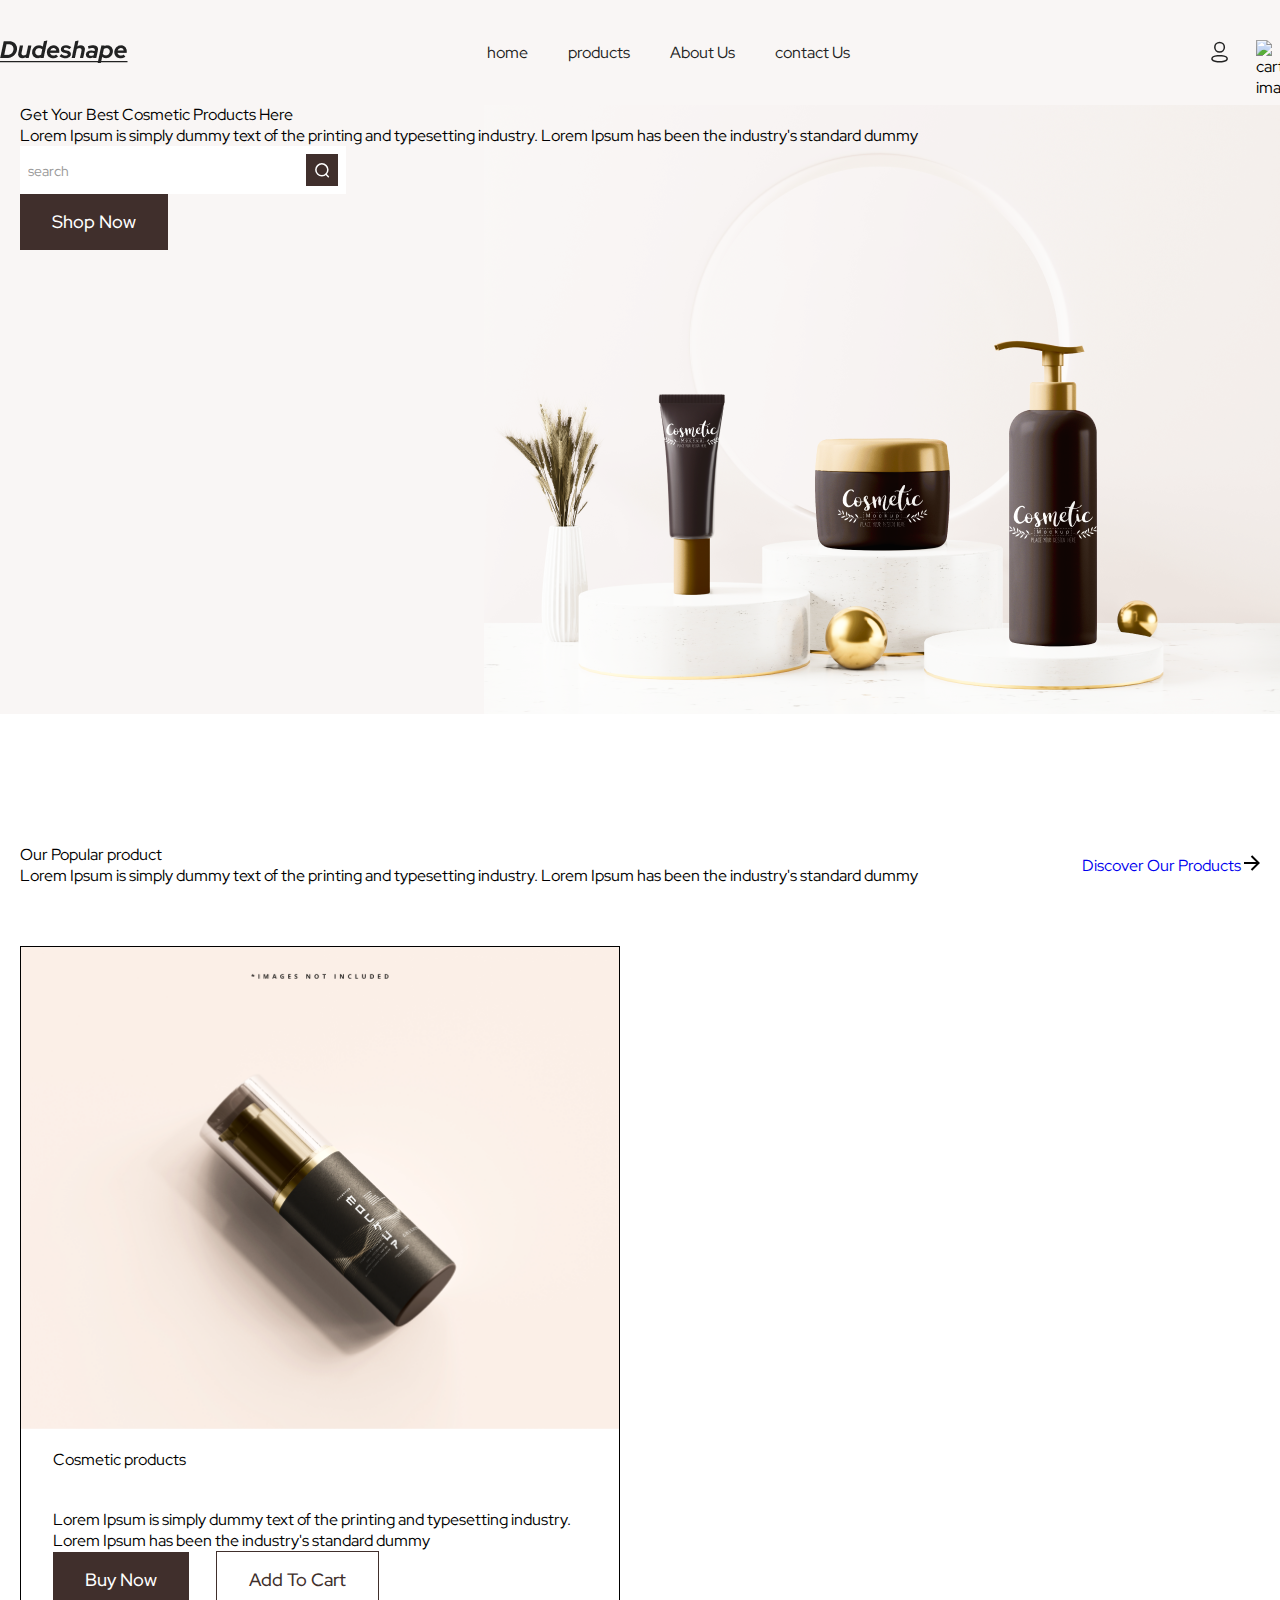
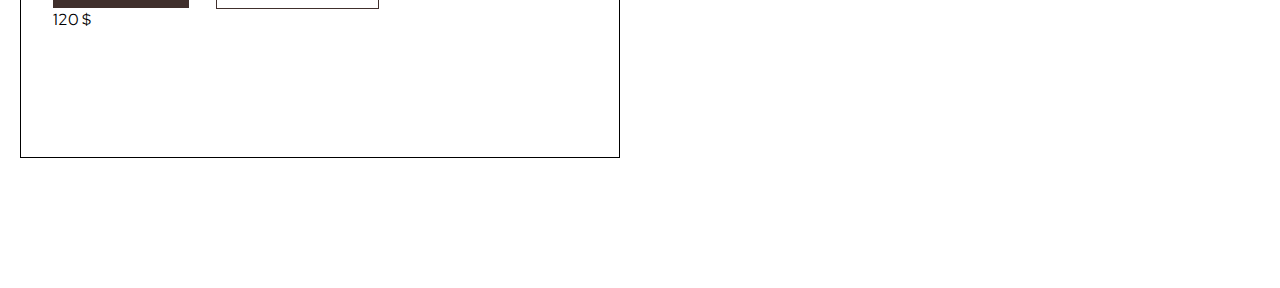
==== lesson-1/index.html @ 3c153968 "first commit" ====
<!DOCTYPE html>
<html lang="en">
<head>
    <meta charset="UTF-8">
    <meta name="viewport" content="width=device-width, initial-scale=1.0">
    <title>Document</title>
    <link rel="stylesheet" href="css/ctyle.css">
</head>
<body>
  

    <article class="article">
        <header  class="header">
            <div class=" content">
                <nav class="nav">
                    <a href="#" class="logo">
                        <img src="./assets/image/logo.png" alt="logo image"
                        loading="lazy"
                        />
                    </a>
                    <ul class="nav-menu">
                        <li class="menu_item">
                            <a href="#">home</a>
                        </li>
                        <li class="menu_item">
                            <a href="#">products</a>
                        </li>
                        <li class="menu_item">
                            <a href="#">About Us</a>
                        </li>
                        <li class="menu_item">
                            <a href="#">contact Us</a>
                        </li>
                    </ul>
                       <div class="icons">
                        <div class="profile">
                            <img src="./assets/svg/Profile.svg" alt="profile image">
                        </div>
                        <div class="cart">
                            <img src="./assets/svg/Buy.png" alt="cart image">
                        </div>
                        </div>
                       </div>
                           </nav>
                        </div>
                    </header>
                 <section class="banner">
                    <div class="container">
                        <div class="hanner-contaiher">
                            <h3>Get Your Best Cosmetic Products Here</h3>
                            <p>Lorem Ipsum is simply dummy text of the printing and typesetting industry.
                                 Lorem Ipsum has been the industry's standard dummy
                            </p>

                            <form class="search-form">
                                <input class="search-form--input" type="text" placeholder="search"
                                />
                                <button type="submit" class="search-from--btn">
                                    <img src="./assets/svg/seaarch.svg" alt="sear image">
                                </button>
                            </form>

                            <button class="btn">Shop Now</button>
                        </div>
                    </div>

                     
                   

                
                     
                 </section>
            </article>

            <section class="product">
                <div class="container">
                    <div class="product-top">
                        <div class="product-top-content">
                            <span>Our Popular product</span>
                            <p>
                                Lorem Ipsum is simply dummy text of the printing and typesetting industry.
                                 Lorem Ipsum has been the industry's standard dummy
                            </p>
                        </div>
                        <a href="#">
                            Discover Our Products
                            <img src="./assets/svg/produk.svg" alt="produk icon">
                        </a>
                         </div>
                        <div class="product-bottom">
                            <div class="card">
                                <img src="./assets/image/Group 5108.png"
                                 alt="product image"
                                 />
                                 <div class="card-content">
                                    <h2> Cosmetic products</h2>
                                    <p>Lorem Ipsum is simply dummy text of the printing and 
                                        typesetting industry.  Lorem Ipsum has been the industry's 
                                        standard dummy
                                    </p>
                                    <div class="card-content-action">
                                      <div class="card-content-buttons">
                                            <button class="btn">Buy Now</button>
                                            <button class="btn btn-border">Add To Cart</button>
                                        </div>
                                        <span>120 $</span>
                                    </div>
                                 </div>
                            </div>
                        </div>
                    </div>
                </div>
            </section>
         </body>
   </html>
---- lesson-1/css/ctyle.css ----
@import url("./base/_ail.css");
 @import url("./components/_ali.css");
 @import url("./ui/_all.css");
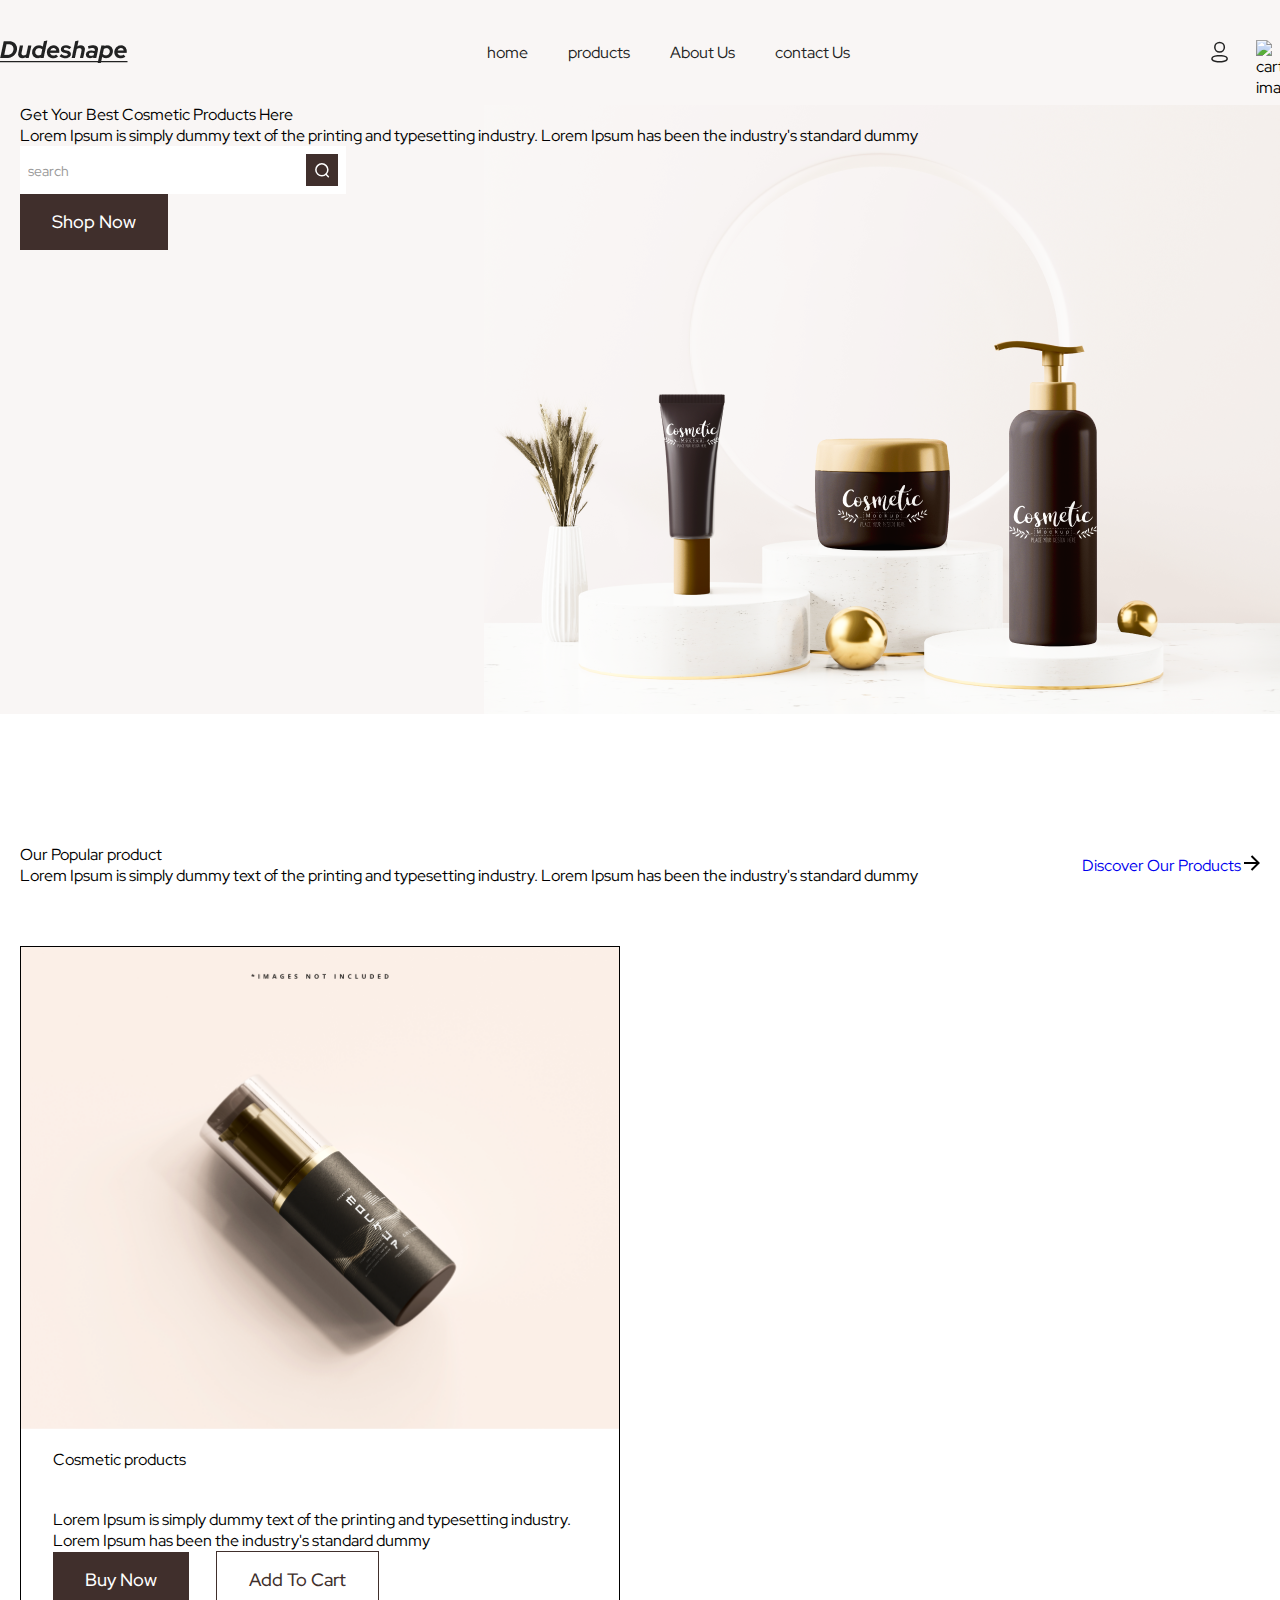
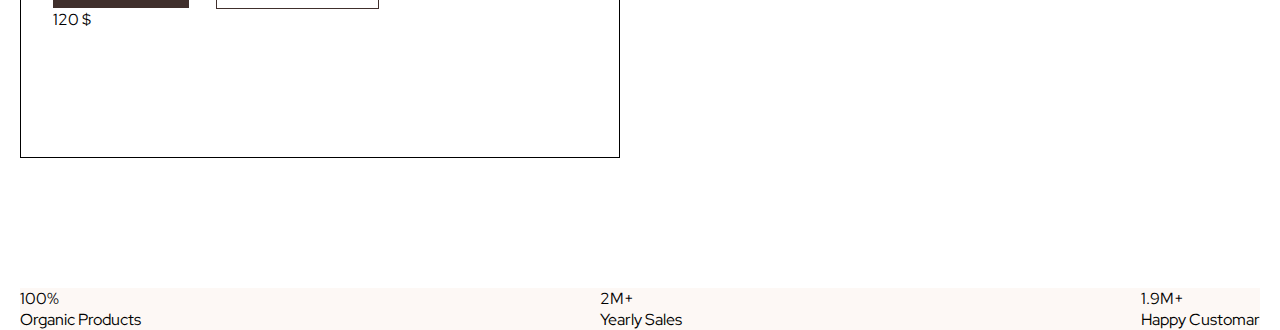
==== commit 1e505c30: "add new section" ====
--- a/lesson-1/index.html
+++ b/lesson-1/index.html
@@ -109,6 +109,31 @@
                             </div>
                         </div>
                     </div>
+                  
+                </div>
+            </section>
+
+
+            <section class="result">
+                <div class="container">
+               <div class="result-content">
+                <div class="Document">
+                    <h3>100%</h3>
+                 <p>Organic Products</p>
+                </div>                        
+                
+                <div class="Document1">
+                    <h3>2M+</h3>
+                 <p>Yearly Sales</p>
+                </div>                     
+                <div class="Document2">
+                    <h3>1.9M+</h3>
+                 <p>Happy Customar</p>
+                </div>          
+                           
+                
+               </div>
+                </div>
                 </div>
             </section>
          </body>
--- a/lesson-1/css/ctyle.css
+++ b/lesson-1/css/ctyle.css
@@ -1,3 +1,4 @@
  @import url("./base/_ail.css");
  @import url("./components/_ali.css");
- @import url("./ui/_all.css");+ @import url("./ui/_all.css");
+ 